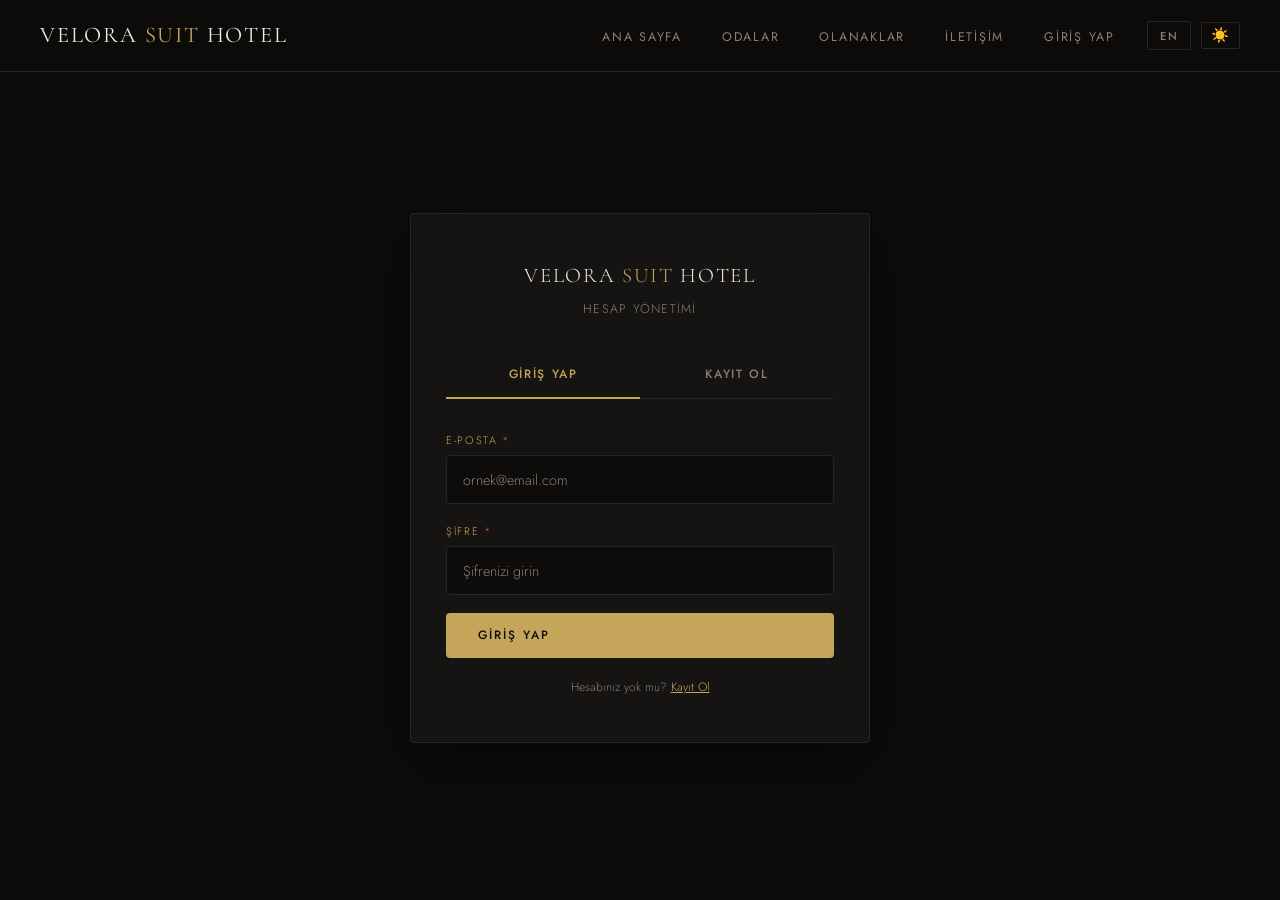
==== pages/admin.html @ 9df07635 "Site içeriği zenginleştirildi" ====
<!DOCTYPE html>
<html lang="tr">
<head>
  <meta charset="UTF-8">
  <meta name="viewport" content="width=device-width, initial-scale=1.0">
  <meta name="theme-color" content="#0d0c0b">
  <title>Admin Paneli — Velora Suit Hotel</title>
  <link rel="stylesheet" href="../assets/css/style.css">
  <style>
    .admin-layout {
      display: flex;
      min-height: 100svh;
      padding-top: var(--nav-h);
    }

    /* ── Sidebar ── */
    .admin-sidebar {
      width: 240px;
      flex-shrink: 0;
      background: var(--clr-surface);
      border-right: 1px solid var(--clr-border);
      padding: 2rem 0;
      position: sticky;
      top: var(--nav-h);
      height: calc(100svh - var(--nav-h));
      overflow-y: auto;
    }

    .sidebar-brand {
      padding: 0 1.5rem 1.5rem;
      border-bottom: 1px solid var(--clr-border);
      margin-bottom: 1.5rem;
    }
    .sidebar-brand h2 {
      font-family: var(--ff-display);
      font-size: 1rem;
      color: var(--clr-cream);
      font-weight: 300;
    }
    .sidebar-brand span { color: var(--clr-gold); }
    .sidebar-brand p {
      font-size: 0.7rem;
      color: var(--clr-muted);
      letter-spacing: 0.1em;
      text-transform: uppercase;
      margin-top: 0.2rem;
    }

    .sidebar-nav { list-style: none; }
    .sidebar-nav li a, .sidebar-nav li button {
      display: flex;
      align-items: center;
      gap: 0.7rem;
      width: 100%;
      padding: 0.8rem 1.5rem;
      font-family: var(--ff-body);
      font-size: 0.82rem;
      color: var(--clr-muted);
      background: none;
      border: none;
      cursor: pointer;
      transition: background 0.2s, color 0.2s;
      text-align: left;
      letter-spacing: 0.05em;
    }
    .sidebar-nav li a:hover, .sidebar-nav li button:hover,
    .sidebar-nav li a.active {
      background: rgba(197,165,90,0.08);
      color: var(--clr-gold);
    }
    .sidebar-nav .nav-icon { font-size: 1rem; width: 20px; text-align: center; }

    /* ── Main ── */
    .admin-main {
      flex: 1;
      padding: 2.5rem;
      overflow-x: auto;
    }

    .admin-header {
      display: flex;
      align-items: center;
      justify-content: space-between;
      flex-wrap: wrap;
      gap: 1rem;
      margin-bottom: 2rem;
    }

    .admin-header h1 {
      font-size: 1.8rem;
      color: var(--clr-cream);
    }

    .admin-welcome {
      font-size: 0.82rem;
      color: var(--clr-muted);
      margin-top: 0.2rem;
    }

    /* ── Stat kartları ── */
    .stat-cards {
      display: grid;
      grid-template-columns: repeat(auto-fit, minmax(160px, 1fr));
      gap: 1.2rem;
      margin-bottom: 2.5rem;
    }

    .stat-card {
      background: var(--clr-surface);
      border: 1px solid var(--clr-border);
      border-radius: var(--radius);
      padding: 1.5rem;
    }
    .stat-card__label {
      font-size: 0.65rem;
      letter-spacing: 0.18em;
      text-transform: uppercase;
      color: var(--clr-muted);
      margin-bottom: 0.5rem;
    }
    .stat-card__value {
      font-family: var(--ff-display);
      font-size: 2rem;
      color: var(--clr-cream);
      line-height: 1;
    }
    .stat-card__value.gold { color: var(--clr-gold); }
    .stat-card__value.green { color: #5ab87a; }
    .stat-card__value.orange { color: #e0a45a; }
    .stat-card__value.red { color: #e05a5a; }

    /* ── Filtreler ── */
    .table-controls {
      display: flex;
      align-items: center;
      gap: 1rem;
      flex-wrap: wrap;
      margin-bottom: 1.2rem;
    }

    .search-box {
      flex: 1;
      min-width: 200px;
      background: var(--clr-surface);
      border: 1px solid var(--clr-border);
      border-radius: var(--radius);
      padding: 0.65rem 1rem;
      color: var(--clr-cream);
      font-family: var(--ff-body);
      font-size: 0.85rem;
      outline: none;
      transition: border-color 0.25s;
    }
    .search-box:focus { border-color: var(--clr-gold); }
    .search-box::placeholder { color: var(--clr-muted); }

    .filter-select {
      background: var(--clr-surface);
      border: 1px solid var(--clr-border);
      border-radius: var(--radius);
      padding: 0.65rem 1rem;
      color: var(--clr-cream);
      font-family: var(--ff-body);
      font-size: 0.82rem;
      outline: none;
      cursor: pointer;
      -webkit-appearance: none;
    }

    /* ── Tablo ── */
    .res-table-wrap {
      background: var(--clr-surface);
      border: 1px solid var(--clr-border);
      border-radius: var(--radius);
      overflow: auto;
    }

    .res-table {
      width: 100%;
      border-collapse: collapse;
      font-size: 0.83rem;
    }

    .res-table th {
      padding: 1rem 1.2rem;
      text-align: left;
      font-family: var(--ff-body);
      font-size: 0.65rem;
      font-weight: 600;
      letter-spacing: 0.16em;
      text-transform: uppercase;
      color: var(--clr-muted);
      border-bottom: 1px solid var(--clr-border);
      white-space: nowrap;
    }

    .res-table td {
      padding: 1rem 1.2rem;
      color: var(--clr-cream);
      border-bottom: 1px solid rgba(42,37,32,0.5);
      vertical-align: middle;
    }

    .res-table tr:last-child td { border-bottom: none; }
    .res-table tr:hover td { background: rgba(197,165,90,0.04); }

    /* Durum badge */
    .badge {
      display: inline-block;
      padding: 0.2rem 0.7rem;
      border-radius: 20px;
      font-size: 0.7rem;
      font-weight: 500;
      letter-spacing: 0.08em;
    }
    .badge-wait    { background: rgba(224,164,90,.15); color: #e0a45a; }
    .badge-confirm { background: rgba(90,184,122,.15); color: #5ab87a; }
    .badge-cancel  { background: rgba(224,90,90,.15);  color: #e05a5a; }

    /* Durum select */
    .status-select {
      background: var(--clr-bg);
      border: 1px solid var(--clr-border);
      border-radius: var(--radius);
      padding: 0.3rem 0.6rem;
      color: var(--clr-cream);
      font-family: var(--ff-body);
      font-size: 0.75rem;
      cursor: pointer;
      outline: none;
    }

    /* Sil butonu */
    .btn-delete {
      background: transparent;
      border: 1px solid rgba(224,90,90,0.35);
      color: #e05a5a;
      border-radius: var(--radius);
      padding: 0.3rem 0.7rem;
      font-size: 0.72rem;
      cursor: pointer;
      transition: background 0.2s;
    }
    .btn-delete:hover { background: rgba(224,90,90,0.15); }

    /* Boş durum */
    .empty-state {
      text-align: center;
      padding: 4rem 2rem;
      color: var(--clr-muted);
    }
    .empty-state .icon { font-size: 3rem; margin-bottom: 1rem; }
    .empty-state p { font-size: 0.9rem; }

    /* Bildirim toast */
    .toast {
      position: fixed;
      bottom: 2rem;
      left: 50%;
      transform: translateX(-50%) translateY(80px);
      background: var(--clr-surface);
      border: 1px solid var(--clr-gold);
      color: var(--clr-gold);
      padding: 0.8rem 1.8rem;
      border-radius: var(--radius);
      font-size: 0.85rem;
      z-index: 3000;
      transition: transform 0.3s ease;
      white-space: nowrap;
    }
    .toast.show { transform: translateX(-50%) translateY(0); }

    /* Detay modal */
    .detail-modal {
      display: none;
      position: fixed;
      inset: 0;
      z-index: 2000;
      background: rgba(0,0,0,0.7);
      align-items: center;
      justify-content: center;
      padding: 1.5rem;
      backdrop-filter: blur(4px);
    }
    .detail-modal.open { display: flex; }
    .detail-box {
      background: var(--clr-surface);
      border: 1px solid var(--clr-border);
      border-radius: var(--radius);
      padding: 2.2rem;
      max-width: 520px;
      width: 100%;
      max-height: 90svh;
      overflow-y: auto;
    }
    .detail-box h3 {
      font-size: 1.4rem;
      margin-bottom: 1.5rem;
      color: var(--clr-cream);
    }
    .detail-row {
      display: flex;
      gap: 1rem;
      margin-bottom: 0.8rem;
      font-size: 0.87rem;
    }
    .detail-row strong {
      min-width: 130px;
      color: var(--clr-gold);
      font-size: 0.7rem;
      letter-spacing: 0.12em;
      text-transform: uppercase;
      padding-top: 0.1rem;
    }
    .detail-row span { color: var(--clr-muted); line-height: 1.5; }

    @media (max-width: 768px) {
      .admin-sidebar { display: none; }
      .admin-main { padding: 1.2rem; }
    }
  </style>
</head>
<body>

<nav class="navbar" role="navigation">
  <a href="../index.html" class="navbar__brand">VELORA <span>SUIT</span> HOTEL</a>
  <ul class="navbar__nav">
    <li><a href="../index.html">Ana Sayfa</a></li>
    <li><a href="contact.html">İletişim</a></li>
  </ul>
  <button class="lang-btn" onclick="toggleLang()">EN</button>
  <button class="darkmode-btn" aria-label="Temayı değiştir">🌙</button>
  <button class="hamburger" aria-label="Toggle menu" aria-expanded="false">
    <span></span><span></span><span></span>
  </button>
</nav>

<ul class="mobile-nav" role="list">
  <li><a href="../index.html">Ana Sayfa</a></li>
  <li><a href="contact.html">İletişim</a></li>
</ul>

<div class="admin-layout">
  <!-- Sidebar -->
  <aside class="admin-sidebar">
    <div class="sidebar-brand">
      <h2>VELORA <span>SUIT</span></h2>
      <p>Admin Paneli</p>
    </div>
    <ul class="sidebar-nav">
      <li><a href="#" class="active"><span class="nav-icon">📋</span> Rezervasyonlar</a></li>
      <li><a href="contact.html"><span class="nav-icon">📝</span> Rezervasyon Formu</a></li>
      <li><a href="../index.html"><span class="nav-icon">🏨</span> Siteye Dön</a></li>
      <li>
        <button onclick="adminLogout()"><span class="nav-icon">🚪</span> Çıkış Yap</button>
      </li>
    </ul>
  </aside>

  <!-- Main content -->
  <main class="admin-main">
    <div class="admin-header">
      <div>
        <h1>Rezervasyonlar</h1>
        <p class="admin-welcome" id="welcomeText">Hoş geldiniz</p>
      </div>
      <button class="btn btn-outline" onclick="clearAllReservations()" style="font-size:.75rem;padding:.6rem 1.2rem;"
        data-tr="Tümünü Sil" data-en="Clear All">Tümünü Sil</button>
    </div>

    <!-- Stat kartları -->
    <div class="stat-cards" id="statCards"></div>

    <!-- Filtreler -->
    <div class="table-controls">
      <input type="text" class="search-box" id="searchBox"
        placeholder="İsim, e-posta veya oda ara..." oninput="renderTable()">
      <select class="filter-select" id="statusFilter" onchange="renderTable()">
        <option value="">Tüm Durumlar</option>
        <option value="Bekliyor">Bekliyor</option>
        <option value="Onaylandı">Onaylandı</option>
        <option value="İptal">İptal</option>
      </select>
      <select class="filter-select" id="roomFilter" onchange="renderTable()">
        <option value="">Tüm Odalar</option>
        <option value="queen">Queen Suite</option>
        <option value="twin">Twin Oda</option>
        <option value="deluxe">Deluxe Double</option>
      </select>
    </div>

    <!-- Tablo -->
    <div class="res-table-wrap">
      <table class="res-table">
        <thead>
          <tr>
            <th>#</th>
            <th>Ad Soyad</th>
            <th>E-posta</th>
            <th>Telefon</th>
            <th>Oda</th>
            <th>Giriş</th>
            <th>Çıkış</th>
            <th>Durum</th>
            <th>Tarih</th>
            <th>İşlem</th>
          </tr>
        </thead>
        <tbody id="tableBody"></tbody>
      </table>
    </div>

    <!-- Detay modal -->
    <div class="detail-modal" id="detailModal">
      <div class="detail-box">
        <h3>📋 Rezervasyon Detayı</h3>
        <div id="detailContent"></div>
        <br>
        <button class="btn btn-outline" onclick="closeDetail()"
          style="width:100%;justify-content:center;">Kapat</button>
      </div>
    </div>

    <!-- Toast -->
    <div class="toast" id="toast"></div>
  </main>
</div>

<script src="../assets/js/main.js"></script>
<script>
  // Admin koruması
  if (!isAdmin()) {
    window.location.href = 'login.html';
  }

  // Karşılama
  const session = getSession();
  if (session) {
    document.getElementById('welcomeText').textContent =
      'Hoş geldiniz, ' + session.name + ' 👋';
  }

  function adminLogout() {
    clearSession();
    window.location.href = 'login.html';
  }

  // Test verisi ekle (eğer boşsa)
  function seedData() {
    const list = JSON.parse(localStorage.getItem(RES_KEY) || '[]');
    if (list.length === 0) {
      const samples = [
        { name:'Ahmet Yılmaz', email:'ahmet@email.com', phone:'+90 532 111 22 33', room:'queen',  checkin:'2025-05-10', checkout:'2025-05-14', message:'Balkon tercih ederim.', status:'Onaylandı', date:'26.04.2025 10:12', id:'R001' },
        { name:'Elif Kaya',    email:'elif@email.com',  phone:'+90 541 222 33 44', room:'twin',   checkin:'2025-05-15', checkout:'2025-05-17', message:'',                   status:'Bekliyor',  date:'26.04.2025 11:30', id:'R002' },
        { name:'Mehmet Demir', email:'mehmet@test.com', phone:'',                  room:'deluxe', checkin:'2025-06-01', checkout:'2025-06-05', message:'Geç check-in.',       status:'Bekliyor',  date:'26.04.2025 13:45', id:'R003' },
        { name:'Selin Arslan', email:'selin@mail.com',  phone:'+90 555 444 55 66', room:'queen',  checkin:'2025-05-20', checkout:'2025-05-22', message:'',                   status:'İptal',     date:'25.04.2025 09:00', id:'R004' },
      ];
      localStorage.setItem(RES_KEY, JSON.stringify(samples));
    }
  }
  seedData();

  // Stat kartlarını güncelle
  function renderStats() {
    const list = JSON.parse(localStorage.getItem(RES_KEY) || '[]');
    const wait    = list.filter(r => r.status === 'Bekliyor').length;
    const confirm = list.filter(r => r.status === 'Onaylandı').length;
    const cancel  = list.filter(r => r.status === 'İptal').length;

    document.getElementById('statCards').innerHTML = `
      <div class="stat-card">
        <div class="stat-card__label">Toplam</div>
        <div class="stat-card__value gold">${list.length}</div>
      </div>
      <div class="stat-card">
        <div class="stat-card__label">Bekliyor</div>
        <div class="stat-card__value orange">${wait}</div>
      </div>
      <div class="stat-card">
        <div class="stat-card__label">Onaylandı</div>
        <div class="stat-card__value green">${confirm}</div>
      </div>
      <div class="stat-card">
        <div class="stat-card__label">İptal</div>
        <div class="stat-card__value red">${cancel}</div>
      </div>
    `;
  }

  // Tablo render
  function renderTable() {
    const list    = JSON.parse(localStorage.getItem(RES_KEY) || '[]');
    const search  = document.getElementById('searchBox').value.toLowerCase();
    const status  = document.getElementById('statusFilter').value;
    const room    = document.getElementById('roomFilter').value;

    const roomLabel = { queen:'Queen Suite', twin:'Twin Oda', deluxe:'Deluxe Double' };
    const badgeClass = { 'Bekliyor':'badge-wait', 'Onaylandı':'badge-confirm', 'İptal':'badge-cancel' };

    const filtered = list.filter(r => {
      const matchSearch = !search || [r.name, r.email, r.room, r.phone].join(' ').toLowerCase().includes(search);
      const matchStatus = !status || r.status === status;
      const matchRoom   = !room   || r.room === room;
      return matchSearch && matchStatus && matchRoom;
    });

    const tbody = document.getElementById('tableBody');

    if (filtered.length === 0) {
      tbody.innerHTML = `<tr><td colspan="10">
        <div class="empty-state">
          <div class="icon">📭</div>
          <p>Gösterilecek rezervasyon bulunamadı.</p>
        </div>
      </td></tr>`;
      return;
    }

    tbody.innerHTML = filtered.map((r, i) => `
      <tr>
        <td style="color:var(--clr-muted);font-size:.75rem;">${r.id || '#'}</td>
        <td>
          <button onclick="showDetail('${r.id}')"
            style="background:none;border:none;color:var(--clr-cream);cursor:pointer;font-size:.83rem;text-align:left;padding:0;text-decoration:underline;text-underline-offset:3px;">
            ${r.name}
          </button>
        </td>
        <td style="color:var(--clr-muted);">${r.email}</td>
        <td style="color:var(--clr-muted);">${r.phone || '—'}</td>
        <td>${roomLabel[r.room] || r.room || '—'}</td>
        <td style="color:var(--clr-muted);white-space:nowrap;">${r.checkin || '—'}</td>
        <td style="color:var(--clr-muted);white-space:nowrap;">${r.checkout || '—'}</td>
        <td>
          <select class="status-select" onchange="updateStatus('${r.id}', this.value)">
            <option value="Bekliyor"  ${r.status==='Bekliyor'  ? 'selected':''}>⏳ Bekliyor</option>
            <option value="Onaylandı" ${r.status==='Onaylandı' ? 'selected':''}>✅ Onaylandı</option>
            <option value="İptal"     ${r.status==='İptal'     ? 'selected':''}>❌ İptal</option>
          </select>
        </td>
        <td style="color:var(--clr-muted);font-size:.75rem;white-space:nowrap;">${r.date || '—'}</td>
        <td>
          <button class="btn-delete" onclick="deleteRes('${r.id}')">Sil</button>
        </td>
      </tr>
    `).join('');

    renderStats();
  }

  function updateStatus(id, newStatus) {
    const list = JSON.parse(localStorage.getItem(RES_KEY) || '[]');
    const idx  = list.findIndex(r => r.id === id);
    if (idx > -1) {
      list[idx].status = newStatus;
      localStorage.setItem(RES_KEY, JSON.stringify(list));
      showToast('Durum güncellendi: ' + newStatus);
      renderStats();
    }
  }

  function deleteRes(id) {
    if (!confirm('Bu rezervasyonu silmek istediğinize emin misiniz?')) return;
    let list = JSON.parse(localStorage.getItem(RES_KEY) || '[]');
    list = list.filter(r => r.id !== id);
    localStorage.setItem(RES_KEY, JSON.stringify(list));
    showToast('Rezervasyon silindi.');
    renderTable();
  }

  function clearAllReservations() {
    if (!confirm('TÜM rezervasyonları silmek istediğinize emin misiniz?')) return;
    localStorage.removeItem(RES_KEY);
    renderTable();
    showToast('Tüm rezervasyonlar silindi.');
  }

  function showDetail(id) {
    const list = JSON.parse(localStorage.getItem(RES_KEY) || '[]');
    const r = list.find(r => r.id === id);
    if (!r) return;
    const roomLabel = { queen:'Queen Suite', twin:'Twin Oda', deluxe:'Deluxe Double' };
    document.getElementById('detailContent').innerHTML = `
      <div class="detail-row"><strong>ID</strong><span>${r.id}</span></div>
      <div class="detail-row"><strong>Ad Soyad</strong><span>${r.name}</span></div>
      <div class="detail-row"><strong>E-posta</strong><span>${r.email}</span></div>
      <div class="detail-row"><strong>Telefon</strong><span>${r.phone || '—'}</span></div>
      <div class="detail-row"><strong>Oda Tipi</strong><span>${roomLabel[r.room] || r.room}</span></div>
      <div class="detail-row"><strong>Giriş Tarihi</strong><span>${r.checkin || '—'}</span></div>
      <div class="detail-row"><strong>Çıkış Tarihi</strong><span>${r.checkout || '—'}</span></div>
      <div class="detail-row"><strong>Durum</strong><span>${r.status}</span></div>
      <div class="detail-row"><strong>Gönderim Tarihi</strong><span>${r.date || '—'}</span></div>
      <div class="detail-row"><strong>Mesaj</strong><span>${r.message || '—'}</span></div>
    `;
    document.getElementById('detailModal').classList.add('open');
  }

  function closeDetail() {
    document.getElementById('detailModal').classList.remove('open');
  }

  document.getElementById('detailModal').addEventListener('click', function(e) {
    if (e.target === this) closeDetail();
  });

  function showToast(msg) {
    const t = document.getElementById('toast');
    t.textContent = msg;
    t.classList.add('show');
    setTimeout(() => t.classList.remove('show'), 2800);
  }

  // İlk render
  renderTable();
  renderStats();
</script>
</body>
</html>
---- assets/css/style.css ----
/* =============================================
   VELORA SUIT HOTEL — STYLE.CSS
   Luxury editorial aesthetic | Dark + Gold
   ============================================= */

@import url('https://fonts.googleapis.com/css2?family=Cormorant+Garamond:ital,wght@0,300;0,400;0,600;1,300;1,400&family=Jost:wght@300;400;500;600&display=swap');

/* ── CSS Variables ── */
:root {
  --clr-bg:        #0d0c0b;
  --clr-surface:   #161412;
  --clr-border:    #2a2520;
  --clr-gold:      #c5a55a;
  --clr-gold-lt:   #e0c07a;
  --clr-cream:     #f0ebe3;
  --clr-muted:     #8a7f74;
  --clr-white:     #ffffff;

  --ff-display:    'Cormorant Garamond', Georgia, serif;
  --ff-body:       'Jost', sans-serif;

  --nav-h:         72px;
  --radius:        4px;
  --transition:    0.35s cubic-bezier(0.4, 0, 0.2, 1);
  --shadow:        0 8px 40px rgba(0,0,0,0.5);
}

/* ── Reset ── */
*, *::before, *::after { box-sizing: border-box; margin: 0; padding: 0; }

html { scroll-behavior: smooth; font-size: 16px; }

body {
  background: var(--clr-bg);
  color: var(--clr-cream);
  font-family: var(--ff-body);
  font-weight: 300;
  line-height: 1.7;
  overflow-x: hidden;
}

img {
  display: block;
  max-width: 100%;
  height: auto;
  object-fit: cover;
}

a { color: inherit; text-decoration: none; }

/* ── Typography ── */
h1, h2, h3, h4 {
  font-family: var(--ff-display);
  font-weight: 300;
  line-height: 1.15;
  letter-spacing: 0.01em;
}

.section-label {
  font-family: var(--ff-body);
  font-size: 0.7rem;
  font-weight: 500;
  letter-spacing: 0.25em;
  text-transform: uppercase;
  color: var(--clr-gold);
  margin-bottom: 1rem;
}

/* ── Navbar ── */
.navbar {
  position: fixed;
  top: 0; left: 0; right: 0;
  z-index: 1000;
  height: var(--nav-h);
  display: flex;
  align-items: center;
  padding: 0 2.5rem;
  background: rgba(13, 12, 11, 0.92);
  backdrop-filter: blur(12px);
  border-bottom: 1px solid var(--clr-border);
  transition: background var(--transition);
}

.navbar__brand {
  font-family: var(--ff-display);
  font-size: 1.4rem;
  font-weight: 400;
  letter-spacing: 0.08em;
  color: var(--clr-cream);
  white-space: nowrap;
}

.navbar__brand span {
  color: var(--clr-gold);
}

.navbar__nav {
  display: flex;
  align-items: center;
  gap: 2.5rem;
  margin-left: auto;
  list-style: none;
}

.navbar__nav a {
  font-size: 0.78rem;
  font-weight: 400;
  letter-spacing: 0.14em;
  text-transform: uppercase;
  color: var(--clr-muted);
  transition: color var(--transition);
  position: relative;
  padding-bottom: 2px;
}

.navbar__nav a::after {
  content: '';
  position: absolute;
  bottom: -2px; left: 0;
  width: 0; height: 1px;
  background: var(--clr-gold);
  transition: width var(--transition);
}

.navbar__nav a:hover,
.navbar__nav a.active {
  color: var(--clr-gold);
}

.navbar__nav a:hover::after,
.navbar__nav a.active::after {
  width: 100%;
}

/* Lang Toggle */
.lang-btn {
  margin-left: 2rem;
  background: transparent;
  border: 1px solid var(--clr-border);
  color: var(--clr-muted);
  font-family: var(--ff-body);
  font-size: 0.7rem;
  font-weight: 500;
  letter-spacing: 0.15em;
  padding: 0.35rem 0.75rem;
  border-radius: 2px;
  cursor: pointer;
  transition: var(--transition);
}
.lang-btn:hover {
  border-color: var(--clr-gold);
  color: var(--clr-gold);
}

/* Hamburger */
.hamburger {
  display: none;
  flex-direction: column;
  justify-content: center;
  gap: 5px;
  cursor: pointer;
  margin-left: auto;
  width: 32px;
  height: 32px;
  padding: 4px;
  background: none;
  border: none;
  z-index: 1100;
}

.hamburger span {
  display: block;
  width: 100%;
  height: 1px;
  background: var(--clr-cream);
  transition: var(--transition);
  transform-origin: center;
}

.hamburger.open span:nth-child(1) { transform: translateY(6px) rotate(45deg); }
.hamburger.open span:nth-child(2) { opacity: 0; }
.hamburger.open span:nth-child(3) { transform: translateY(-6px) rotate(-45deg); }

/* Mobile nav overlay */
.mobile-nav {
  display: none;
  position: fixed;
  inset: 0;
  z-index: 999;
  background: rgba(13, 12, 11, 0.98);
  flex-direction: column;
  align-items: center;
  justify-content: center;
  gap: 2.5rem;
  list-style: none;
  opacity: 0;
  transition: opacity var(--transition);
}

.mobile-nav.open {
  display: flex;
  opacity: 1;
}

.mobile-nav a {
  font-family: var(--ff-display);
  font-size: 2.2rem;
  font-weight: 300;
  color: var(--clr-cream);
  letter-spacing: 0.05em;
  transition: color var(--transition);
}

.mobile-nav a:hover { color: var(--clr-gold); }

/* ── Hero ── */
.hero {
  position: relative;
  height: 100svh;
  min-height: 600px;
  display: flex;
  align-items: flex-end;
  padding: 0 2.5rem 5rem;
  overflow: hidden;
}

.hero__bg {
  position: absolute;
  inset: 0;
  background-image: url('../img/hero-room.jpg');
  background-size: cover;
  background-position: center;
  transform: scale(1.05);
  animation: heroZoom 8s ease-out forwards;
}

@keyframes heroZoom {
  to { transform: scale(1); }
}

.hero__overlay {
  position: absolute;
  inset: 0;
  background: linear-gradient(
    to top,
    rgba(0,0,0,0.85) 0%,
    rgba(0,0,0,0.3) 55%,
    rgba(0,0,0,0.15) 100%
  );
}

.hero__content {
  position: relative;
  z-index: 1;
  max-width: 700px;
}

.hero__eyebrow {
  font-size: 0.7rem;
  font-weight: 500;
  letter-spacing: 0.3em;
  text-transform: uppercase;
  color: var(--clr-gold);
  margin-bottom: 1rem;
  animation: fadeUp 1s 0.3s both;
}

.hero__title {
  font-size: clamp(3rem, 7vw, 5.5rem);
  color: var(--clr-white);
  margin-bottom: 1.2rem;
  animation: fadeUp 1s 0.5s both;
}

.hero__title em {
  font-style: italic;
  color: var(--clr-gold-lt);
}

.hero__sub {
  font-size: 1rem;
  color: rgba(240,235,227,0.75);
  max-width: 420px;
  animation: fadeUp 1s 0.7s both;
  margin-bottom: 2.2rem;
}

.hero__actions {
  display: flex;
  gap: 1rem;
  flex-wrap: wrap;
  animation: fadeUp 1s 0.9s both;
}

/* ── Buttons ── */
.btn {
  display: inline-flex;
  align-items: center;
  gap: 0.5rem;
  padding: 0.85rem 2rem;
  font-family: var(--ff-body);
  font-size: 0.75rem;
  font-weight: 500;
  letter-spacing: 0.16em;
  text-transform: uppercase;
  border-radius: var(--radius);
  transition: var(--transition);
  cursor: pointer;
  border: none;
}

.btn-primary {
  background: var(--clr-gold);
  color: #0d0c0b;
}
.btn-primary:hover {
  background: var(--clr-gold-lt);
  transform: translateY(-2px);
  box-shadow: 0 8px 24px rgba(197,165,90,0.35);
}

.btn-outline {
  background: transparent;
  color: var(--clr-cream);
  border: 1px solid rgba(240,235,227,0.35);
}
.btn-outline:hover {
  border-color: var(--clr-gold);
  color: var(--clr-gold);
  transform: translateY(-2px);
}

/* ── Sections ── */
.section {
  padding: 6rem 2.5rem;
}

.section--alt {
  background: var(--clr-surface);
}

.container {
  max-width: 1200px;
  margin: 0 auto;
}

.section-head {
  margin-bottom: 3.5rem;
}

.section-head h2 {
  font-size: clamp(2rem, 4vw, 3.2rem);
  color: var(--clr-cream);
}

.section-head p {
  margin-top: 0.8rem;
  color: var(--clr-muted);
  max-width: 520px;
  font-size: 0.95rem;
}

/* ── Info Strip ── */
.info-strip {
  background: var(--clr-gold);
  padding: 1.2rem 2.5rem;
}

.info-strip__inner {
  max-width: 1200px;
  margin: 0 auto;
  display: flex;
  align-items: center;
  justify-content: center;
  gap: 3rem;
  flex-wrap: wrap;
}

.info-strip__item {
  display: flex;
  align-items: center;
  gap: 0.6rem;
  color: #0d0c0b;
  font-size: 0.8rem;
  font-weight: 500;
  letter-spacing: 0.1em;
  text-transform: uppercase;
}

.info-strip__item svg {
  width: 18px; height: 18px;
  flex-shrink: 0;
}

/* ── About / Features ── */
.about-grid {
  display: grid;
  grid-template-columns: 1fr 1fr;
  gap: 5rem;
  align-items: center;
}

.about-img {
  position: relative;
}

.about-img img {
  width: 100%;
  height: 520px;
  border-radius: var(--radius);
}

.about-img__badge {
  position: absolute;
  bottom: -1.5rem;
  right: -1.5rem;
  background: var(--clr-gold);
  color: #0d0c0b;
  padding: 1.5rem;
  text-align: center;
  border-radius: var(--radius);
}

.about-img__badge strong {
  display: block;
  font-family: var(--ff-display);
  font-size: 2.5rem;
  line-height: 1;
}

.about-img__badge span {
  font-size: 0.7rem;
  letter-spacing: 0.12em;
  text-transform: uppercase;
}

.features-list {
  list-style: none;
  display: grid;
  grid-template-columns: 1fr 1fr;
  gap: 0.8rem;
  margin-top: 2rem;
}

.features-list li {
  display: flex;
  align-items: center;
  gap: 0.5rem;
  font-size: 0.88rem;
  color: var(--clr-muted);
}

.features-list li::before {
  content: '';
  width: 6px; height: 6px;
  border-radius: 50%;
  background: var(--clr-gold);
  flex-shrink: 0;
}

/* ── Rooms Grid ── */
.rooms-grid {
  display: grid;
  grid-template-columns: repeat(auto-fit, minmax(320px, 1fr));
  gap: 1.5rem;
}

.room-card {
  background: var(--clr-surface);
  border: 1px solid var(--clr-border);
  border-radius: var(--radius);
  overflow: hidden;
  transition: transform var(--transition), box-shadow var(--transition);
}

.room-card:hover {
  transform: translateY(-6px);
  box-shadow: var(--shadow);
}

.room-card__img {
  width: 100%;
  height: 240px;
  overflow: hidden;
}

.room-card__img img {
  width: 100%;
  height: 100%;
  transition: transform 0.6s ease;
}

.room-card:hover .room-card__img img {
  transform: scale(1.06);
}

.room-card__body {
  padding: 1.8rem;
}

.room-card__tag {
  font-size: 0.65rem;
  font-weight: 500;
  letter-spacing: 0.2em;
  text-transform: uppercase;
  color: var(--clr-gold);
  margin-bottom: 0.6rem;
}

.room-card__title {
  font-size: 1.5rem;
  color: var(--clr-cream);
  margin-bottom: 0.7rem;
}

.room-card__desc {
  font-size: 0.85rem;
  color: var(--clr-muted);
  line-height: 1.65;
  margin-bottom: 1.4rem;
}

.room-card__meta {
  display: flex;
  gap: 1.2rem;
  flex-wrap: wrap;
}

.room-card__meta span {
  font-size: 0.75rem;
  color: var(--clr-muted);
  display: flex;
  align-items: center;
  gap: 0.35rem;
}

/* ── Gallery ── */
.gallery-grid {
  display: grid;
  grid-template-columns: repeat(3, 1fr);
  grid-template-rows: 280px 280px;
  gap: 1rem;
}

.gallery-item {
  overflow: hidden;
  border-radius: var(--radius);
  cursor: pointer;
}

.gallery-item:first-child {
  grid-row: span 2;
}

.gallery-item img {
  width: 100%;
  height: 100%;
  transition: transform 0.6s ease;
}

.gallery-item:hover img {
  transform: scale(1.07);
}

/* ── Amenities ── */
.amenity-categories {
  display: grid;
  grid-template-columns: repeat(auto-fit, minmax(220px, 1fr));
  gap: 2rem;
}

.amenity-cat__title {
  font-family: var(--ff-body);
  font-size: 0.7rem;
  font-weight: 600;
  letter-spacing: 0.18em;
  text-transform: uppercase;
  color: var(--clr-gold);
  margin-bottom: 1.2rem;
  padding-bottom: 0.7rem;
  border-bottom: 1px solid var(--clr-border);
}

.amenity-cat ul {
  list-style: none;
  display: flex;
  flex-direction: column;
  gap: 0.6rem;
}

.amenity-cat li {
  font-size: 0.88rem;
  color: var(--clr-muted);
  display: flex;
  align-items: center;
  gap: 0.5rem;
}

.amenity-cat li::before {
  content: '✓';
  color: var(--clr-gold);
  font-size: 0.75rem;
}

/* ── Policies ── */
.policy-cards {
  display: grid;
  grid-template-columns: repeat(auto-fit, minmax(200px, 1fr));
  gap: 1.2rem;
}

.policy-card {
  background: var(--clr-surface);
  border: 1px solid var(--clr-border);
  border-radius: var(--radius);
  padding: 2rem 1.5rem;
  text-align: center;
}

.policy-card__icon {
  font-size: 1.8rem;
  margin-bottom: 0.8rem;
}

.policy-card__label {
  font-size: 0.68rem;
  letter-spacing: 0.18em;
  text-transform: uppercase;
  color: var(--clr-gold);
  margin-bottom: 0.4rem;
}

.policy-card__value {
  font-family: var(--ff-display);
  font-size: 1.4rem;
  color: var(--clr-cream);
}

/* ── Contact / Map ── */
.contact-grid {
  display: grid;
  grid-template-columns: 1fr 1.4fr;
  gap: 4rem;
  align-items: start;
}

.contact-info h2 {
  font-size: clamp(1.8rem, 3.5vw, 2.8rem);
  margin-bottom: 1.5rem;
}

.contact-detail {
  display: flex;
  flex-direction: column;
  gap: 1.2rem;
  margin-bottom: 2.5rem;
}

.contact-detail__item {
  display: flex;
  gap: 1rem;
  align-items: flex-start;
}

.contact-detail__icon {
  width: 42px; height: 42px;
  border: 1px solid var(--clr-border);
  border-radius: 50%;
  display: flex;
  align-items: center;
  justify-content: center;
  flex-shrink: 0;
  color: var(--clr-gold);
  font-size: 1rem;
}

.contact-detail__text strong {
  display: block;
  font-size: 0.7rem;
  letter-spacing: 0.15em;
  text-transform: uppercase;
  color: var(--clr-gold);
  margin-bottom: 0.2rem;
}

.contact-detail__text span {
  font-size: 0.9rem;
  color: var(--clr-muted);
}

.map-frame {
  border-radius: var(--radius);
  overflow: hidden;
  border: 1px solid var(--clr-border);
  height: 420px;
}

.map-frame iframe {
  width: 100%;
  height: 100%;
  border: none;
  filter: grayscale(80%) invert(90%) hue-rotate(180deg);
}

/* ── Footer ── */
.footer {
  background: #080706;
  border-top: 1px solid var(--clr-border);
  padding: 3rem 2.5rem;
}

.footer__inner {
  max-width: 1200px;
  margin: 0 auto;
  display: flex;
  align-items: center;
  justify-content: space-between;
  flex-wrap: wrap;
  gap: 1.5rem;
}

.footer__brand {
  font-family: var(--ff-display);
  font-size: 1.2rem;
  color: var(--clr-cream);
  letter-spacing: 0.06em;
}

.footer__brand span { color: var(--clr-gold); }

.footer__copy {
  font-size: 0.78rem;
  color: var(--clr-muted);
}

.footer__links {
  display: flex;
  gap: 1.5rem;
  list-style: none;
}

.footer__links a {
  font-size: 0.75rem;
  letter-spacing: 0.12em;
  text-transform: uppercase;
  color: var(--clr-muted);
  transition: color var(--transition);
}

.footer__links a:hover { color: var(--clr-gold); }

/* ── Divider ── */
.gold-divider {
  width: 48px;
  height: 1px;
  background: var(--clr-gold);
  margin: 1.2rem 0 1.8rem;
}

/* ── Animations ── */
@keyframes fadeUp {
  from { opacity: 0; transform: translateY(24px); }
  to   { opacity: 1; transform: translateY(0); }
}

.reveal {
  opacity: 0;
  transform: translateY(30px);
  transition: opacity 0.7s ease, transform 0.7s ease;
}
.reveal.visible {
  opacity: 1;
  transform: none;
}

/* ── Lightbox ── */
.lightbox {
  display: none;
  position: fixed;
  inset: 0;
  z-index: 2000;
  background: rgba(0,0,0,0.92);
  align-items: center;
  justify-content: center;
  padding: 1.5rem;
  cursor: zoom-out;
  backdrop-filter: blur(6px);
  animation: lbFadeIn 0.25s ease;
}

.lightbox.open { display: flex; }

@keyframes lbFadeIn {
  from { opacity: 0; }
  to   { opacity: 1; }
}

.lightbox__img-wrap {
  position: relative;
  max-width: min(90vw, 1000px);
  max-height: 88svh;
  cursor: default;
  animation: lbZoomIn 0.3s cubic-bezier(0.34,1.56,0.64,1);
}

@keyframes lbZoomIn {
  from { transform: scale(0.85); opacity: 0; }
  to   { transform: scale(1);    opacity: 1; }
}

.lightbox__img-wrap img {
  display: block;
  max-width: 100%;
  max-height: 88svh;
  width: auto;
  height: auto;
  border-radius: var(--radius);
  object-fit: contain;
  box-shadow: 0 24px 80px rgba(0,0,0,0.7);
}

.lightbox__close {
  position: absolute;
  top: -2.8rem;
  right: 0;
  background: none;
  border: 1px solid rgba(255,255,255,0.2);
  color: var(--clr-cream);
  width: 36px; height: 36px;
  border-radius: 50%;
  font-size: 1.1rem;
  line-height: 1;
  cursor: pointer;
  display: flex;
  align-items: center;
  justify-content: center;
  transition: var(--transition);
}
.lightbox__close:hover { background: var(--clr-gold); border-color: var(--clr-gold); color: #000; }

.lightbox__nav {
  position: absolute;
  top: 50%;
  transform: translateY(-50%);
  background: rgba(13,12,11,0.7);
  border: 1px solid var(--clr-border);
  color: var(--clr-cream);
  width: 44px; height: 44px;
  border-radius: 50%;
  font-size: 1.2rem;
  cursor: pointer;
  display: flex;
  align-items: center;
  justify-content: center;
  transition: var(--transition);
  z-index: 10;
}
.lightbox__nav:hover { background: var(--clr-gold); border-color: var(--clr-gold); color: #000; }
.lightbox__prev { left: -3.2rem; }
.lightbox__next { right: -3.2rem; }

.lightbox__caption {
  position: absolute;
  bottom: -2.4rem;
  left: 0; right: 0;
  text-align: center;
  font-size: 0.75rem;
  color: var(--clr-muted);
  letter-spacing: 0.1em;
}

.lightbox__counter {
  position: absolute;
  top: -2.8rem;
  left: 0;
  font-size: 0.72rem;
  color: var(--clr-muted);
  letter-spacing: 0.12em;
}

/* Image trigger wrapper */
.img-trigger {
  position: relative;
  cursor: zoom-in;
  display: block;
}

.img-trigger::after {
  content: '🔍';
  position: absolute;
  top: 50%; left: 50%;
  transform: translate(-50%, -50%) scale(0.6);
  background: rgba(197,165,90,0.92);
  color: #0d0c0b;
  width: 48px; height: 48px;
  border-radius: 50%;
  display: flex;
  align-items: center;
  justify-content: center;
  font-size: 1.2rem;
  opacity: 0;
  transition: opacity 0.25s ease, transform 0.25s ease;
  pointer-events: none;
}

.img-trigger:hover::after {
  opacity: 1;
  transform: translate(-50%, -50%) scale(1);
}

@media (max-width: 768px) {
  .lightbox__prev { left: -2.4rem; }
  .lightbox__next { right: -2.4rem; }
  .lightbox__nav { width: 36px; height: 36px; font-size: 1rem; }
}

@media (max-width: 480px) {
  .lightbox__prev, .lightbox__next { display: none; }
  .lightbox__img-wrap { max-width: 95vw; }
}

/* ── Page Hero (inner pages) ── */
.page-hero {
  padding-top: var(--nav-h);
  background: var(--clr-surface);
  border-bottom: 1px solid var(--clr-border);
  padding-bottom: 3.5rem;
  padding-left: 2.5rem;
  padding-right: 2.5rem;
  text-align: center;
}

.page-hero h1 {
  font-size: clamp(2.2rem, 5vw, 4rem);
  color: var(--clr-cream);
  margin-top: 2.5rem;
}

.page-hero p {
  color: var(--clr-muted);
  max-width: 480px;
  margin: 0.8rem auto 0;
}

/* ── Breadcrumb ── */
.breadcrumb {
  font-size: 0.75rem;
  color: var(--clr-muted);
  letter-spacing: 0.1em;
  margin-top: 1rem;
}

.breadcrumb a { color: var(--clr-gold); }
.breadcrumb span { margin: 0 0.4rem; }

/* ============================================
   RESPONSIVE
   ============================================ */

/* Tablet */
@media (max-width: 1024px) {
  .about-grid { grid-template-columns: 1fr; gap: 3rem; }
  .about-img__badge { right: 1rem; }
  .contact-grid { grid-template-columns: 1fr; }
  .gallery-grid {
    grid-template-columns: repeat(2, 1fr);
    grid-template-rows: auto;
  }
  .gallery-item:first-child { grid-row: span 1; }
}

/* Mobile */
@media (max-width: 768px) {
  :root { --nav-h: 60px; }

  .section { padding: 4rem 1.2rem; }

  /* Nav */
  .navbar { padding: 0 1.2rem; }
  .navbar__nav { display: none; }
  .hamburger { display: flex; }

  /* Hero */
  .hero { padding: 0 1.2rem 3.5rem; }

  /* Info strip */
  .info-strip { padding: 1rem 1.2rem; }
  .info-strip__inner { gap: 1.2rem; flex-direction: column; align-items: flex-start; }

  /* About */
  .about-img img { height: 280px; }
  .about-img__badge { position: static; margin-top: 1rem; display: inline-block; }
  .features-list { grid-template-columns: 1fr; }

  /* Rooms */
  .rooms-grid { grid-template-columns: 1fr; }
  .room-card__img { height: 200px; }

  /* Gallery */
  .gallery-grid {
    grid-template-columns: 1fr 1fr;
    grid-template-rows: auto;
  }
  .gallery-item { height: 160px; }

  /* Footer */
  .footer__inner { flex-direction: column; align-items: flex-start; }
  .footer__links { flex-wrap: wrap; }

  /* Policy */
  .policy-cards { grid-template-columns: repeat(2, 1fr); }

  /* Map */
  .map-frame { height: 280px; }
}

@media (max-width: 480px) {
  .gallery-grid { grid-template-columns: 1fr; }
  .gallery-item { height: 220px; }
  .policy-cards { grid-template-columns: 1fr 1fr; }
  .hero__actions { flex-direction: column; }
  .btn { width: 100%; justify-content: center; }
}

/* ── Yukarı Çık Butonu ── */
.scroll-top-btn {
  position: fixed;
  bottom: 2rem;
  right: 2rem;
  z-index: 999;
  width: 48px;
  height: 48px;
  border-radius: 50%;
  background: var(--clr-gold);
  color: #0d0c0b;
  border: none;
  font-size: 1.3rem;
  font-weight: 700;
  cursor: pointer;
  display: flex;
  align-items: center;
  justify-content: center;
  box-shadow: 0 4px 20px rgba(197,165,90,0.4);
  opacity: 0;
  transform: translateY(16px);
  pointer-events: none;
  transition: opacity 0.3s ease, transform 0.3s ease, background 0.2s ease;
}

.scroll-top-btn.visible {
  opacity: 1;
  transform: translateY(0);
  pointer-events: auto;
}

.scroll-top-btn:hover {
  background: var(--clr-gold-lt);
  transform: translateY(-3px);
}

@media (max-width: 768px) {
  .scroll-top-btn {
    bottom: 1.2rem;
    right: 1.2rem;
    width: 42px;
    height: 42px;
    font-size: 1.1rem;
  }
}

/* ── Sayaç / İstatistik Bölümü ── */
.stats-section {
  background: var(--clr-gold);
  padding: 4rem 2.5rem;
}

.stats-grid {
  max-width: 1200px;
  margin: 0 auto;
  display: grid;
  grid-template-columns: repeat(4, 1fr);
  gap: 2rem;
  text-align: center;
}

.stat-item {
  display: flex;
  flex-direction: column;
  align-items: center;
  gap: 0.4rem;
}

.stat-item__number {
  font-family: var(--ff-display);
  font-size: clamp(2.8rem, 5vw, 4rem);
  font-weight: 300;
  color: #0d0c0b;
  line-height: 1;
  display: flex;
  align-items: baseline;
  gap: 0.1em;
}

.stat-item__suffix {
  font-size: 0.55em;
  font-family: var(--ff-body);
  font-weight: 600;
}

.stat-item__label {
  font-family: var(--ff-body);
  font-size: 0.72rem;
  font-weight: 500;
  letter-spacing: 0.18em;
  text-transform: uppercase;
  color: rgba(13,12,11,0.65);
}

@media (max-width: 768px) {
  .stats-grid {
    grid-template-columns: repeat(2, 1fr);
    gap: 2rem 1rem;
  }
  .stats-section { padding: 3rem 1.2rem; }
}

@media (max-width: 400px) {
  .stats-grid { grid-template-columns: repeat(2, 1fr); }
}

/* ── Accordion ── */
.accordion {
  display: flex;
  flex-direction: column;
  gap: 0;
  border: 1px solid var(--clr-border);
  border-radius: var(--radius);
  overflow: hidden;
}

.accordion__item {
  border-bottom: 1px solid var(--clr-border);
}

.accordion__item:last-child {
  border-bottom: none;
}

.accordion__trigger {
  width: 100%;
  display: flex;
  align-items: center;
  justify-content: space-between;
  gap: 1rem;
  padding: 1.4rem 1.8rem;
  background: var(--clr-surface);
  border: none;
  cursor: pointer;
  text-align: left;
  font-family: var(--ff-body);
  font-size: 0.95rem;
  font-weight: 400;
  color: var(--clr-cream);
  transition: background var(--transition), color var(--transition);
}

.accordion__trigger:hover {
  background: rgba(197,165,90,0.06);
  color: var(--clr-gold);
}

.accordion__item.open .accordion__trigger {
  color: var(--clr-gold);
  background: rgba(197,165,90,0.06);
}

.accordion__icon {
  flex-shrink: 0;
  width: 28px;
  height: 28px;
  border: 1px solid var(--clr-border);
  border-radius: 50%;
  display: flex;
  align-items: center;
  justify-content: center;
  font-size: 1.1rem;
  font-weight: 300;
  color: var(--clr-gold);
  transition: transform var(--transition), background var(--transition);
  line-height: 1;
}

.accordion__item.open .accordion__icon {
  background: var(--clr-gold);
  color: #0d0c0b;
  border-color: var(--clr-gold);
}

.accordion__body {
  max-height: 0;
  overflow: hidden;
  transition: max-height 0.38s cubic-bezier(0.4, 0, 0.2, 1);
  background: var(--clr-bg);
}

.accordion__body p {
  padding: 1.2rem 1.8rem 1.6rem;
  font-size: 0.9rem;
  color: var(--clr-muted);
  line-height: 1.75;
}

@media (max-width: 768px) {
  .accordion__trigger { padding: 1.2rem 1.2rem; font-size: 0.88rem; }
  .accordion__body p  { padding: 1rem 1.2rem 1.4rem; }
}

/* ============================================
   DARK MODE (Light Mode override)
   ============================================ */
body.light-mode {
  --clr-bg:      #f5f0e8;
  --clr-surface: #ede8de;
  --clr-border:  #d4ccc0;
  --clr-cream:   #1a1714;
  --clr-muted:   #5a524a;
  --clr-white:   #1a1714;
  --shadow:      0 8px 40px rgba(0,0,0,0.12);
}

/* ── Navbar: açık temada yarı saydam bej ── */
body.light-mode .navbar {
  background: rgba(245,240,232,0.94) !important;
  border-bottom-color: var(--clr-border);
}
body.light-mode .navbar__brand       { color: #1a1714; }
body.light-mode .navbar__brand span  { color: var(--clr-gold); }
body.light-mode .navbar__nav a       { color: #5a524a; }
body.light-mode .navbar__nav a:hover,
body.light-mode .navbar__nav a.active { color: var(--clr-gold); }
body.light-mode .lang-btn            { color: #5a524a; border-color: #d4ccc0; }
body.light-mode .darkmode-btn        { color: #1a1714; border-color: #d4ccc0; }

/* ── Hero ── */
body.light-mode .hero__overlay {
  background: linear-gradient(to top, rgba(30,24,18,0.72) 0%, rgba(0,0,0,0.15) 60%, transparent 100%);
}
body.light-mode .hero__title  { color: #fff; }
body.light-mode .hero__eyebrow { color: var(--clr-gold); }
body.light-mode .hero__sub    { color: rgba(255,255,255,0.82); }

/* ── Mobile nav ── */
body.light-mode .mobile-nav {
  background: rgba(245,240,232,0.98);
}
body.light-mode .mobile-nav a { color: #1a1714; }
body.light-mode .hamburger span { background: #1a1714; }

/* ── Kartlar / Gölgeler ── */
body.light-mode .room-card {
  box-shadow: 0 2px 16px rgba(0,0,0,0.08);
}
body.light-mode .room-card:hover {
  box-shadow: 0 8px 32px rgba(0,0,0,0.14);
}
body.light-mode .lightbox__img-wrap img {
  box-shadow: 0 24px 80px rgba(0,0,0,0.25);
}
body.light-mode .lightbox {
  background: rgba(245,240,232,0.95);
}
body.light-mode .lightbox__close,
body.light-mode .lightbox__nav {
  background: rgba(245,240,232,0.85);
  border-color: #d4ccc0;
  color: #1a1714;
}
body.light-mode .lightbox__caption { color: #5a524a; }
body.light-mode .lightbox__counter { color: #5a524a; }

/* ── Info strip renkleri değişmez (altın bg) ── */
/* ── Footer ── */
body.light-mode .footer { background: #e8e2d8; }
body.light-mode .footer__brand,
body.light-mode .footer__copy,
body.light-mode .footer__links a { color: #5a524a; }
body.light-mode .footer__brand span { color: var(--clr-gold); }

/* ── Accordion ── */
body.light-mode .accordion__trigger { background: #ede8de; color: #1a1714; }
body.light-mode .accordion__trigger:hover { background: rgba(197,165,90,0.1); }
body.light-mode .accordion__item.open .accordion__trigger { background: rgba(197,165,90,0.1); }
body.light-mode .accordion__body { background: #f5f0e8; }

/* ── Scroll top btn ── */
body.light-mode .scroll-top-btn { box-shadow: 0 4px 20px rgba(197,165,90,0.3); }

/* Dark mode button */
.darkmode-btn {
  background: transparent;
  border: 1px solid var(--clr-border);
  border-radius: 2px;
  padding: 0.32rem 0.6rem;
  font-size: 0.9rem;
  cursor: pointer;
  margin-left: 0.6rem;
  transition: var(--transition);
  line-height: 1;
}
.darkmode-btn:hover { border-color: var(--clr-gold); }

/* ============================================
   SLIDER
   ============================================ */
.slider {
  position: relative;
  overflow: hidden;
  border-radius: var(--radius);
  background: var(--clr-surface);
  aspect-ratio: 16 / 7;
  outline: none;
}

.slider__track {
  position: relative;
  width: 100%;
  height: 100%;
}

.slide {
  position: absolute;
  inset: 0;
  opacity: 0;
  transition: opacity 0.65s ease;
  pointer-events: none;
}

.slide.active {
  opacity: 1;
  pointer-events: auto;
}

.slide img {
  width: 100%;
  height: 100%;
  object-fit: cover;
}

.slide__caption {
  position: absolute;
  bottom: 0; left: 0; right: 0;
  background: linear-gradient(to top, rgba(0,0,0,0.65) 0%, transparent 100%);
  padding: 2rem 1.8rem 1.2rem;
  color: #fff;
  font-size: 0.85rem;
  letter-spacing: 0.08em;
}

.slider__prev,
.slider__next {
  position: absolute;
  top: 50%;
  transform: translateY(-50%);
  z-index: 10;
  width: 44px; height: 44px;
  border-radius: 50%;
  background: rgba(13,12,11,0.55);
  border: 1px solid rgba(255,255,255,0.2);
  color: #fff;
  font-size: 1.3rem;
  cursor: pointer;
  display: flex;
  align-items: center;
  justify-content: center;
  transition: background var(--transition);
}
.slider__prev { left: 1rem; }
.slider__next { right: 1rem; }
.slider__prev:hover,
.slider__next:hover { background: var(--clr-gold); color: #0d0c0b; border-color: var(--clr-gold); }

.slider__dots {
  position: absolute;
  bottom: 1rem;
  left: 50%;
  transform: translateX(-50%);
  display: flex;
  gap: 0.5rem;
  z-index: 10;
}

.slider__dot {
  width: 8px; height: 8px;
  border-radius: 50%;
  background: rgba(255,255,255,0.4);
  border: none;
  cursor: pointer;
  padding: 0;
  transition: background var(--transition), transform var(--transition);
}
.slider__dot.active {
  background: var(--clr-gold);
  transform: scale(1.3);
}

@media (max-width: 768px) {
  .slider { aspect-ratio: 4 / 3; }
  .slider__prev, .slider__next { width: 36px; height: 36px; font-size: 1rem; }
}

/* ============================================
   TABS
   ============================================ */
.tabs-wrap { margin-bottom: 3rem; }

.tab-list {
  display: flex;
  gap: 0;
  border-bottom: 1px solid var(--clr-border);
  margin-bottom: 3rem;
  overflow-x: auto;
  scrollbar-width: none;
}
.tab-list::-webkit-scrollbar { display: none; }

.tab-btn {
  flex-shrink: 0;
  padding: 1rem 2rem;
  background: transparent;
  border: none;
  border-bottom: 2px solid transparent;
  color: var(--clr-muted);
  font-family: var(--ff-body);
  font-size: 0.78rem;
  font-weight: 500;
  letter-spacing: 0.14em;
  text-transform: uppercase;
  cursor: pointer;
  transition: color var(--transition), border-color var(--transition);
  margin-bottom: -1px;
  white-space: nowrap;
}

.tab-btn:hover { color: var(--clr-cream); }

.tab-btn.active {
  color: var(--clr-gold);
  border-bottom-color: var(--clr-gold);
}

.tab-panel {
  display: none;
}

.tab-panel.active {
  display: block;
  animation: tabFadeIn 0.4s ease;
}

@keyframes tabFadeIn {
  from { opacity: 0; transform: translateY(12px); }
  to   { opacity: 1; transform: translateY(0); }
}

@media (max-width: 768px) {
  .tab-btn { padding: 0.85rem 1.2rem; font-size: 0.72rem; }
}

/* ── Admin footer butonu ── */
.admin-footer-btn {
  opacity: 0.45;
  font-size: 0.7rem !important;
  letter-spacing: 0.08em;
  transition: opacity var(--transition), color var(--transition) !important;
}
.admin-footer-btn:hover {
  opacity: 1;
  color: var(--clr-gold) !important;
}
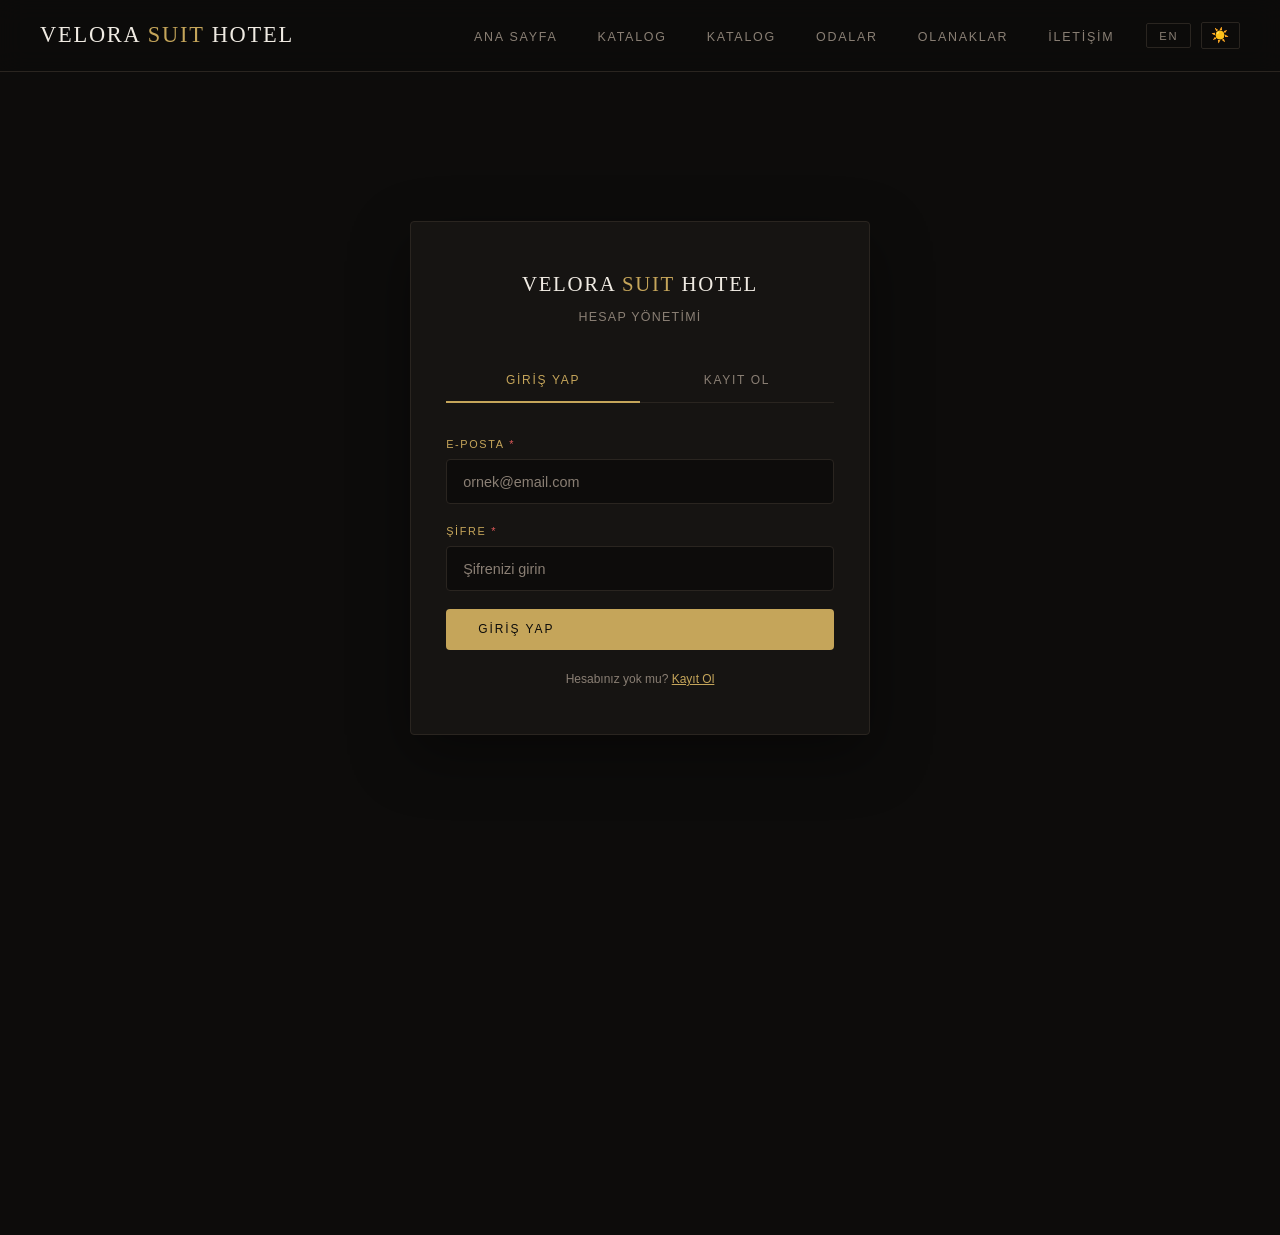
==== commit 2c15e378: "kalan dosyalar eklendi, proje php+mysql dönüştürüldü" ====
--- a/pages/admin.html
+++ b/pages/admin.html
@@ -2,6 +2,7 @@
 <html lang="tr">
 <head>
   <meta charset="UTF-8">
+  <link rel="icon" type="image/svg+xml" href="../assets/img/favicon.svg">
   <meta name="viewport" content="width=device-width, initial-scale=1.0">
   <meta name="theme-color" content="#0d0c0b">
   <title>Admin Paneli — Velora Suit Hotel</title>
@@ -326,6 +327,7 @@
   <a href="../index.html" class="navbar__brand">VELORA <span>SUIT</span> HOTEL</a>
   <ul class="navbar__nav">
     <li><a href="../index.html">Ana Sayfa</a></li>
+    <li><a href="catalog.html">Katalog</a></li>
     <li><a href="contact.html">İletişim</a></li>
   </ul>
   <button class="lang-btn" onclick="toggleLang()">EN</button>
@@ -426,76 +428,46 @@
   </main>
 </div>
 
+<script src="../assets/js/api.js"></script>
 <script src="../assets/js/main.js"></script>
 <script>
-  // Admin koruması
-  if (!isAdmin()) {
-    window.location.href = 'login.html';
-  }
-
-  // Karşılama
-  const session = getSession();
-  if (session) {
-    document.getElementById('welcomeText').textContent =
-      'Hoş geldiniz, ' + session.name + ' 👋';
-  }
+  // Admin koruması — PHP session'dan kontrol
+  (async function() {
+    const res = await Auth.check().catch(() => null);
+    if (!res || !res.ok || res.data?.role !== 'admin') {
+      window.location.href = 'login.html';
+    } else {
+      document.getElementById('welcomeText').textContent =
+        'Hoş geldiniz, ' + res.data.name + ' 👋';
+    }
+  })();
 
   function adminLogout() {
-    clearSession();
-    window.location.href = 'login.html';
-  }
-
-  // Test verisi ekle (eğer boşsa)
-  function seedData() {
-    const list = JSON.parse(localStorage.getItem(RES_KEY) || '[]');
-    if (list.length === 0) {
-      const samples = [
-        { name:'Ahmet Yılmaz', email:'ahmet@email.com', phone:'+90 532 111 22 33', room:'queen',  checkin:'2025-05-10', checkout:'2025-05-14', message:'Balkon tercih ederim.', status:'Onaylandı', date:'26.04.2025 10:12', id:'R001' },
-        { name:'Elif Kaya',    email:'elif@email.com',  phone:'+90 541 222 33 44', room:'twin',   checkin:'2025-05-15', checkout:'2025-05-17', message:'',                   status:'Bekliyor',  date:'26.04.2025 11:30', id:'R002' },
-        { name:'Mehmet Demir', email:'mehmet@test.com', phone:'',                  room:'deluxe', checkin:'2025-06-01', checkout:'2025-06-05', message:'Geç check-in.',       status:'Bekliyor',  date:'26.04.2025 13:45', id:'R003' },
-        { name:'Selin Arslan', email:'selin@mail.com',  phone:'+90 555 444 55 66', room:'queen',  checkin:'2025-05-20', checkout:'2025-05-22', message:'',                   status:'İptal',     date:'25.04.2025 09:00', id:'R004' },
-      ];
-      localStorage.setItem(RES_KEY, JSON.stringify(samples));
-    }
-  }
-  seedData();
-
-  // Stat kartlarını güncelle
-  function renderStats() {
-    const list = JSON.parse(localStorage.getItem(RES_KEY) || '[]');
+    Auth.logout().then(() => { window.location.href = 'login.html'; });
+  }
+
+  // ── Stat kartlarını güncelle ───────────────
+  function renderStats(list) {
     const wait    = list.filter(r => r.status === 'Bekliyor').length;
     const confirm = list.filter(r => r.status === 'Onaylandı').length;
     const cancel  = list.filter(r => r.status === 'İptal').length;
 
     document.getElementById('statCards').innerHTML = `
-      <div class="stat-card">
-        <div class="stat-card__label">Toplam</div>
-        <div class="stat-card__value gold">${list.length}</div>
-      </div>
-      <div class="stat-card">
-        <div class="stat-card__label">Bekliyor</div>
-        <div class="stat-card__value orange">${wait}</div>
-      </div>
-      <div class="stat-card">
-        <div class="stat-card__label">Onaylandı</div>
-        <div class="stat-card__value green">${confirm}</div>
-      </div>
-      <div class="stat-card">
-        <div class="stat-card__label">İptal</div>
-        <div class="stat-card__value red">${cancel}</div>
-      </div>
-    `;
-  }
-
-  // Tablo render
+      <div class="stat-card"><div class="stat-card__label">Toplam</div><div class="stat-card__value gold">${list.length}</div></div>
+      <div class="stat-card"><div class="stat-card__label">Bekliyor</div><div class="stat-card__value orange">${wait}</div></div>
+      <div class="stat-card"><div class="stat-card__label">Onaylandı</div><div class="stat-card__value green">${confirm}</div></div>
+      <div class="stat-card"><div class="stat-card__label">İptal</div><div class="stat-card__value red">${cancel}</div></div>`;
+  }
+
+  // ── Tablo render ───────────────────────────
+  let ALL_RESERVATIONS = [];
+
   function renderTable() {
-    const list    = JSON.parse(localStorage.getItem(RES_KEY) || '[]');
+    const list    = ALL_RESERVATIONS;
     const search  = document.getElementById('searchBox').value.toLowerCase();
     const status  = document.getElementById('statusFilter').value;
     const room    = document.getElementById('roomFilter').value;
-
     const roomLabel = { queen:'Queen Suite', twin:'Twin Oda', deluxe:'Deluxe Double' };
-    const badgeClass = { 'Bekliyor':'badge-wait', 'Onaylandı':'badge-confirm', 'İptal':'badge-cancel' };
 
     const filtered = list.filter(r => {
       const matchSearch = !search || [r.name, r.email, r.room, r.phone].join(' ').toLowerCase().includes(search);
@@ -507,100 +479,83 @@
     const tbody = document.getElementById('tableBody');
 
     if (filtered.length === 0) {
-      tbody.innerHTML = `<tr><td colspan="10">
-        <div class="empty-state">
-          <div class="icon">📭</div>
-          <p>Gösterilecek rezervasyon bulunamadı.</p>
-        </div>
-      </td></tr>`;
+      tbody.innerHTML = `<tr><td colspan="10"><div class="empty-state"><div class="icon">📭</div><p>Rezervasyon bulunamadı.</p></div></td></tr>`;
       return;
     }
 
-    tbody.innerHTML = filtered.map((r, i) => `
+    tbody.innerHTML = filtered.map(r => `
       <tr>
-        <td style="color:var(--clr-muted);font-size:.75rem;">${r.id || '#'}</td>
-        <td>
-          <button onclick="showDetail('${r.id}')"
-            style="background:none;border:none;color:var(--clr-cream);cursor:pointer;font-size:.83rem;text-align:left;padding:0;text-decoration:underline;text-underline-offset:3px;">
-            ${r.name}
-          </button>
-        </td>
+        <td style="color:var(--clr-muted);font-size:.75rem;">#${r.id}</td>
+        <td><button onclick="showDetail(${r.id})" style="background:none;border:none;color:var(--clr-cream);cursor:pointer;font-size:.83rem;text-decoration:underline;text-underline-offset:3px;">${r.name}</button></td>
         <td style="color:var(--clr-muted);">${r.email}</td>
         <td style="color:var(--clr-muted);">${r.phone || '—'}</td>
         <td>${roomLabel[r.room] || r.room || '—'}</td>
         <td style="color:var(--clr-muted);white-space:nowrap;">${r.checkin || '—'}</td>
         <td style="color:var(--clr-muted);white-space:nowrap;">${r.checkout || '—'}</td>
         <td>
-          <select class="status-select" onchange="updateStatus('${r.id}', this.value)">
+          <select class="status-select" onchange="updateStatus(${r.id}, this.value)">
             <option value="Bekliyor"  ${r.status==='Bekliyor'  ? 'selected':''}>⏳ Bekliyor</option>
             <option value="Onaylandı" ${r.status==='Onaylandı' ? 'selected':''}>✅ Onaylandı</option>
             <option value="İptal"     ${r.status==='İptal'     ? 'selected':''}>❌ İptal</option>
           </select>
         </td>
-        <td style="color:var(--clr-muted);font-size:.75rem;white-space:nowrap;">${r.date || '—'}</td>
-        <td>
-          <button class="btn-delete" onclick="deleteRes('${r.id}')">Sil</button>
-        </td>
-      </tr>
-    `).join('');
-
-    renderStats();
-  }
-
-  function updateStatus(id, newStatus) {
-    const list = JSON.parse(localStorage.getItem(RES_KEY) || '[]');
-    const idx  = list.findIndex(r => r.id === id);
-    if (idx > -1) {
-      list[idx].status = newStatus;
-      localStorage.setItem(RES_KEY, JSON.stringify(list));
-      showToast('Durum güncellendi: ' + newStatus);
-      renderStats();
-    }
-  }
-
-  function deleteRes(id) {
+        <td style="color:var(--clr-muted);font-size:.75rem;white-space:nowrap;">${r.created_at ? r.created_at.substring(0,16).replace('T',' ') : '—'}</td>
+        <td><button class="btn-delete" onclick="deleteRes(${r.id})">Sil</button></td>
+      </tr>`).join('');
+
+    renderStats(list);
+  }
+
+  async function updateStatus(id, status) {
+    const res = await Reservations.update(id, status);
+    if (res.ok) {
+      const r = ALL_RESERVATIONS.find(r => r.id == id);
+      if (r) r.status = status;
+      renderStats(ALL_RESERVATIONS);
+      showToast('Durum güncellendi: ' + status);
+    } else {
+      showToast('Hata: ' + res.msg);
+    }
+  }
+
+  async function deleteRes(id) {
     if (!confirm('Bu rezervasyonu silmek istediğinize emin misiniz?')) return;
-    let list = JSON.parse(localStorage.getItem(RES_KEY) || '[]');
-    list = list.filter(r => r.id !== id);
-    localStorage.setItem(RES_KEY, JSON.stringify(list));
-    showToast('Rezervasyon silindi.');
-    renderTable();
-  }
-
-  function clearAllReservations() {
+    const res = await Reservations.remove(id);
+    if (res.ok) {
+      ALL_RESERVATIONS = ALL_RESERVATIONS.filter(r => r.id != id);
+      renderTable();
+      showToast('Rezervasyon silindi.');
+    }
+  }
+
+  async function clearAllReservations() {
     if (!confirm('TÜM rezervasyonları silmek istediğinize emin misiniz?')) return;
-    localStorage.removeItem(RES_KEY);
+    for (const r of ALL_RESERVATIONS) { await Reservations.remove(r.id); }
+    ALL_RESERVATIONS = [];
     renderTable();
     showToast('Tüm rezervasyonlar silindi.');
   }
 
   function showDetail(id) {
-    const list = JSON.parse(localStorage.getItem(RES_KEY) || '[]');
-    const r = list.find(r => r.id === id);
+    const r = ALL_RESERVATIONS.find(r => r.id == id);
     if (!r) return;
     const roomLabel = { queen:'Queen Suite', twin:'Twin Oda', deluxe:'Deluxe Double' };
     document.getElementById('detailContent').innerHTML = `
-      <div class="detail-row"><strong>ID</strong><span>${r.id}</span></div>
+      <div class="detail-row"><strong>ID</strong><span>#${r.id}</span></div>
       <div class="detail-row"><strong>Ad Soyad</strong><span>${r.name}</span></div>
       <div class="detail-row"><strong>E-posta</strong><span>${r.email}</span></div>
       <div class="detail-row"><strong>Telefon</strong><span>${r.phone || '—'}</span></div>
-      <div class="detail-row"><strong>Oda Tipi</strong><span>${roomLabel[r.room] || r.room}</span></div>
-      <div class="detail-row"><strong>Giriş Tarihi</strong><span>${r.checkin || '—'}</span></div>
-      <div class="detail-row"><strong>Çıkış Tarihi</strong><span>${r.checkout || '—'}</span></div>
+      <div class="detail-row"><strong>Oda</strong><span>${roomLabel[r.room] || r.room}</span></div>
+      <div class="detail-row"><strong>Giriş</strong><span>${r.checkin}</span></div>
+      <div class="detail-row"><strong>Çıkış</strong><span>${r.checkout}</span></div>
       <div class="detail-row"><strong>Durum</strong><span>${r.status}</span></div>
-      <div class="detail-row"><strong>Gönderim Tarihi</strong><span>${r.date || '—'}</span></div>
-      <div class="detail-row"><strong>Mesaj</strong><span>${r.message || '—'}</span></div>
-    `;
+      <div class="detail-row"><strong>Tarih</strong><span>${(r.created_at||'').substring(0,16)}</span></div>
+      <div class="detail-row"><strong>Mesaj</strong><span>${r.message || '—'}</span></div>`;
     document.getElementById('detailModal').classList.add('open');
   }
 
-  function closeDetail() {
-    document.getElementById('detailModal').classList.remove('open');
-  }
-
-  document.getElementById('detailModal').addEventListener('click', function(e) {
-    if (e.target === this) closeDetail();
-  });
+  function closeDetail() { document.getElementById('detailModal').classList.remove('open'); }
+  document.getElementById('detailModal').addEventListener('click', function(e) { if (e.target===this) closeDetail(); });
 
   function showToast(msg) {
     const t = document.getElementById('toast');
@@ -609,9 +564,17 @@
     setTimeout(() => t.classList.remove('show'), 2800);
   }
 
-  // İlk render
-  renderTable();
-  renderStats();
+  document.getElementById('searchBox').addEventListener('input', renderTable);
+  document.getElementById('statusFilter').addEventListener('change', renderTable);
+  document.getElementById('roomFilter').addEventListener('change', renderTable);
+
+  // ── İlk yükleme ────────────────────────────
+  async function init() {
+    const res = await Reservations.list();
+    if (res.ok) { ALL_RESERVATIONS = res.data; }
+    renderTable();
+  }
+  init();
 </script>
 </body>
 </html>
